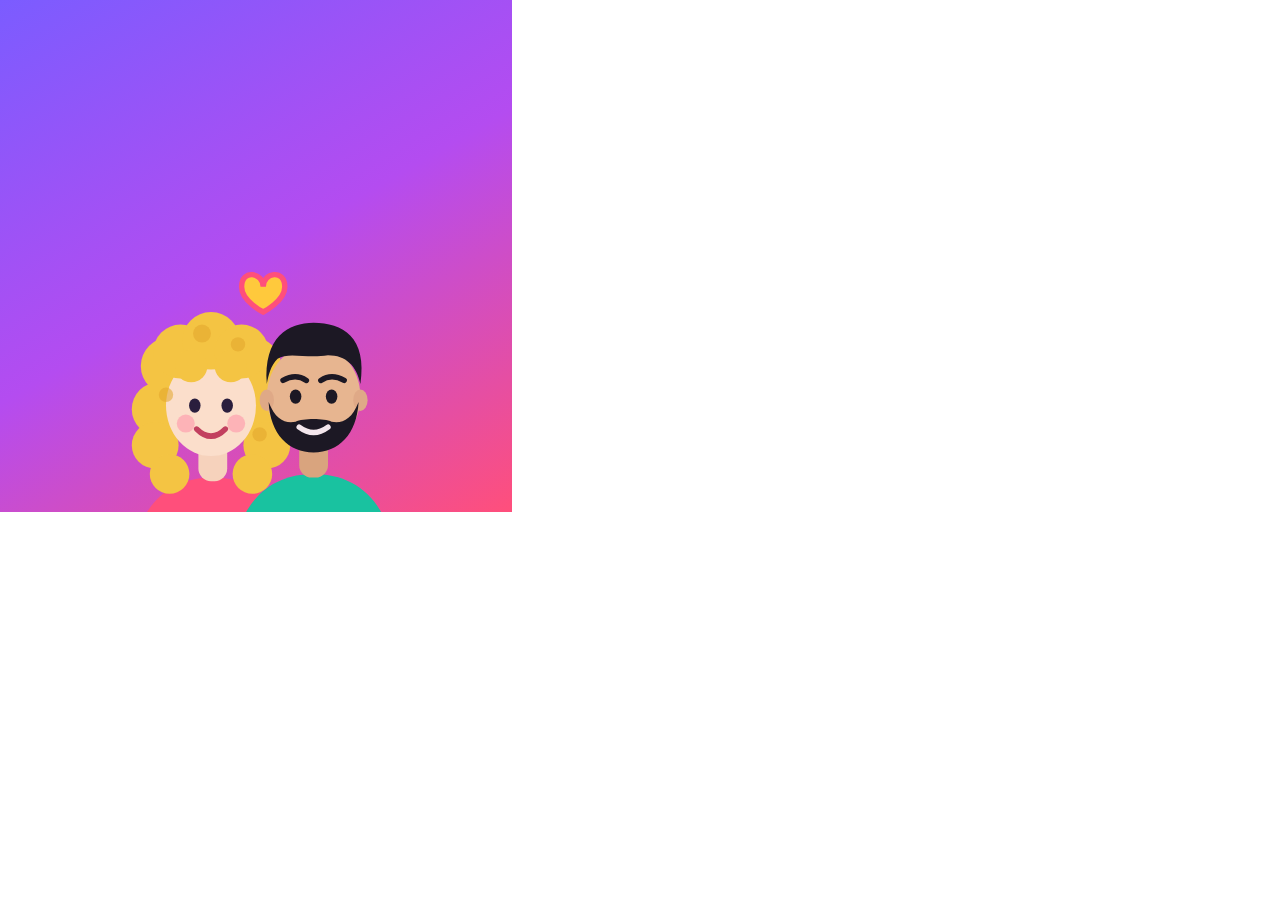
==== art/ic.html @ 2bd3beeb "Redesign: vivid joyful look, couple illustration logo, new icons Co-Authored-By: Claude Opus 5.5 <no" ====
<html><body style="margin:0"><div style="width:512px;height:512px;background:linear-gradient(150deg,#7B5CFF,#B44CF0 50%,#FF4F7B);display:grid;place-items:end center;overflow:hidden"><img src="../icons/couple.svg" style="width:360px;margin-bottom:-70px"></div></body></html>
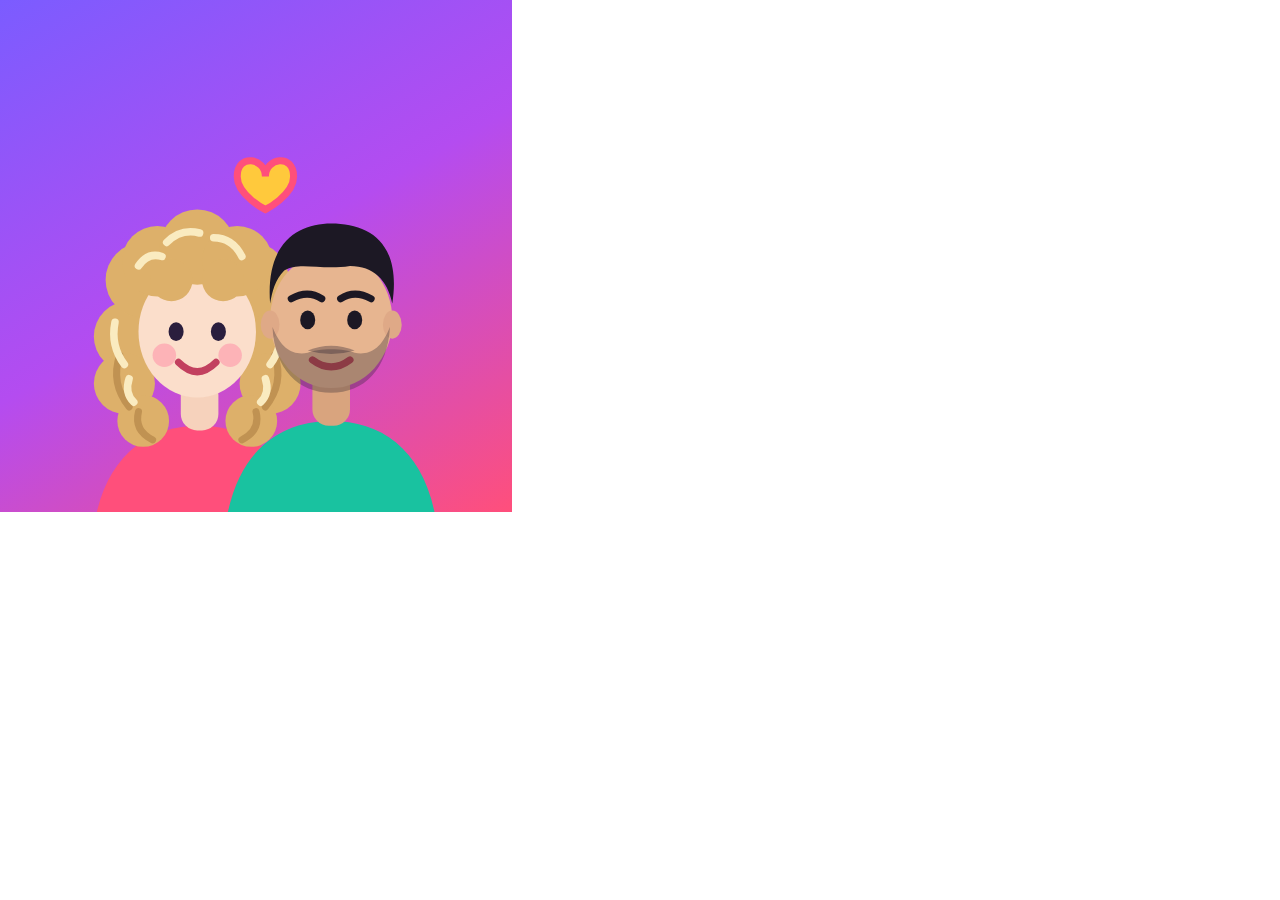
==== commit 87820f2d: "Illustration: stubble for Tal, highlighted blond for Ayelet; bigger icon figures Co-Authored-By: Cla" ====
--- a/art/ic.html
+++ b/art/ic.html
@@ -1 +1 @@
-<html><body style="margin:0"><div style="width:512px;height:512px;background:linear-gradient(150deg,#7B5CFF,#B44CF0 50%,#FF4F7B);display:grid;place-items:end center;overflow:hidden"><img src="../icons/couple.svg" style="width:360px;margin-bottom:-70px"></div></body></html>
+<html><body style="margin:0"><div style="width:512px;height:512px;background:linear-gradient(150deg,#7B5CFF,#B44CF0 50%,#FF4F7B);display:grid;place-items:end center;overflow:hidden"><img src="../icons/couple.svg" style="width:470px;max-width:none;margin-bottom:-50px"></div></body></html>
